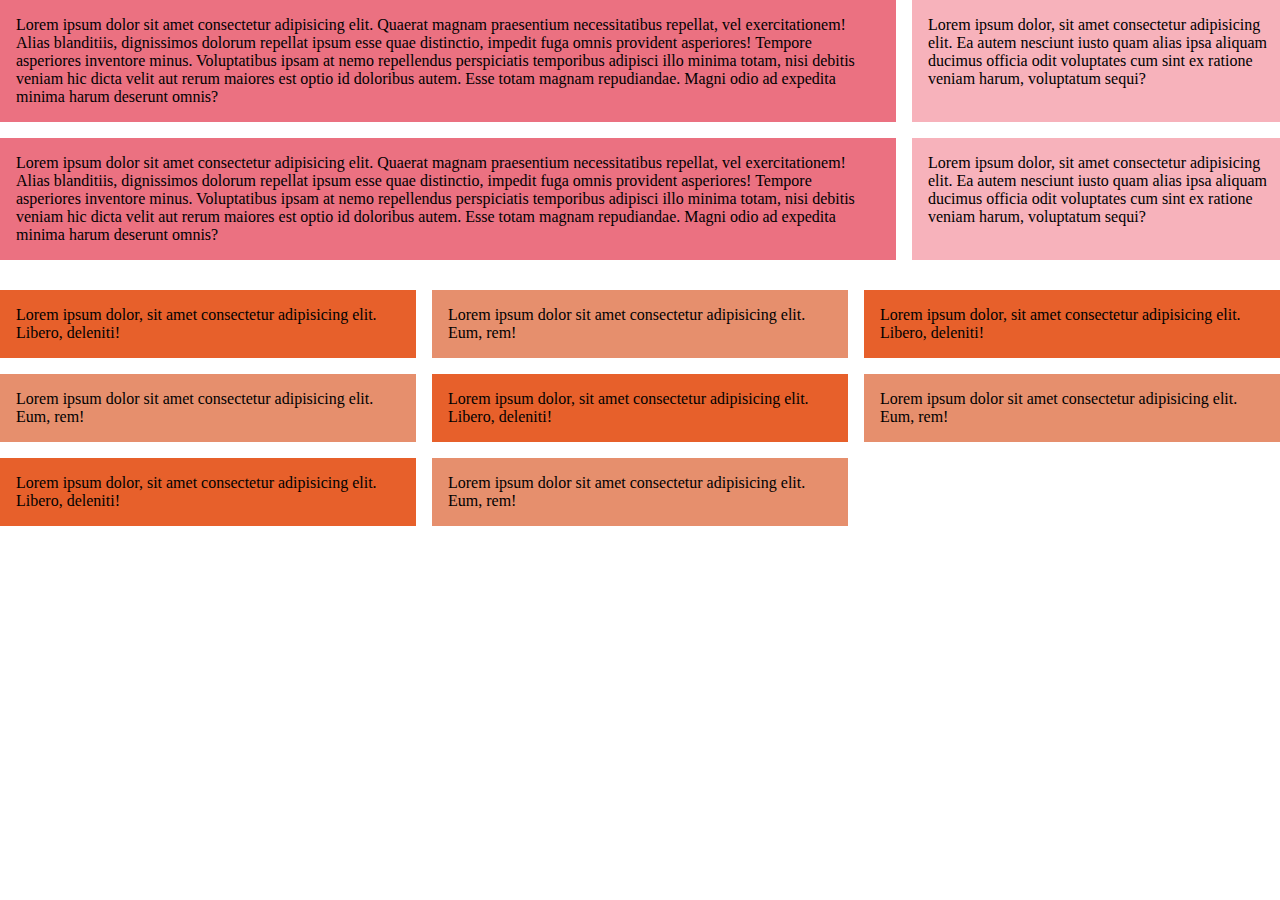
==== page3.html @ 40aa105b "создала 3ю страницу" ====
<!DOCTYPE html>
<html lang="en">
<head>
    <meta charset="UTF-8">
    <meta http-equiv="X-UA-Compatible" content="IE=edge">
    <meta name="viewport" content="width=device-width, initial-scale=1.0">
    <link rel="stylesheet" href="page3.css">
    <title>Grid3</title>
</head>
<body>
    <div class="wrapper">
        <div>
            Lorem ipsum dolor sit amet consectetur adipisicing elit.
             Quaerat magnam praesentium necessitatibus repellat,
              vel exercitationem! Alias blanditiis, dignissimos
               dolorum repellat ipsum esse quae distinctio, impedit 
               fuga omnis provident asperiores! Tempore asperiores 
               inventore minus. Voluptatibus ipsam at nemo repellendus
                perspiciatis temporibus adipisci illo minima totam,
                nisi debitis veniam hic dicta velit aut rerum maiores
                est optio id doloribus autem. Esse totam magnam
                repudiandae. Magni odio ad expedita minima harum 
                deserunt omnis?
        </div>

        <div class="light">
            Lorem ipsum dolor, sit amet consectetur adipisicing elit.
            Ea autem nesciunt iusto quam alias ipsa aliquam ducimus
            officia odit voluptates cum sint ex ratione veniam harum,
            voluptatum sequi?
        </div>

        <div>
            Lorem ipsum dolor sit amet consectetur adipisicing elit.
             Quaerat magnam praesentium necessitatibus repellat,
              vel exercitationem! Alias blanditiis, dignissimos
               dolorum repellat ipsum esse quae distinctio, impedit 
               fuga omnis provident asperiores! Tempore asperiores 
               inventore minus. Voluptatibus ipsam at nemo repellendus
                perspiciatis temporibus adipisci illo minima totam,
                nisi debitis veniam hic dicta velit aut rerum maiores
                est optio id doloribus autem. Esse totam magnam
                repudiandae. Magni odio ad expedita minima harum 
                deserunt omnis?
        </div>

        <div class="light">
            Lorem ipsum dolor, sit amet consectetur adipisicing elit.
            Ea autem nesciunt iusto quam alias ipsa aliquam ducimus
            officia odit voluptates cum sint ex ratione veniam harum,
            voluptatum sequi?
        </div>
    </div>

    <div class="container">
        <div >
            Lorem ipsum dolor, sit amet consectetur adipisicing elit. Libero, deleniti!
        </div>

        <div class="column1">
            Lorem ipsum dolor sit amet consectetur adipisicing elit. Eum, rem!
        </div>

        <div>
            Lorem ipsum dolor, sit amet consectetur adipisicing elit. Libero, deleniti!
        </div>

        <div class="column1">
            Lorem ipsum dolor sit amet consectetur adipisicing elit. Eum, rem!
        </div>

        <div >
            Lorem ipsum dolor, sit amet consectetur adipisicing elit. Libero, deleniti!
        </div>

        <div class="column1">
            Lorem ipsum dolor sit amet consectetur adipisicing elit. Eum, rem!
        </div>

        <div>
            Lorem ipsum dolor, sit amet consectetur adipisicing elit. Libero, deleniti!
        </div>

        <div class="column1">
            Lorem ipsum dolor sit amet consectetur adipisicing elit. Eum, rem!
        </div>
    </div>
</body>
</html>
---- page3.css ----
*{
    margin: 0;
    padding: 0;
}

.wrapper > div {
    padding: 1em;
    background-color: #eb7181;
}

.wrapper > div.light {
    padding: 1em;
    background-color: #f7b2bb;
}

.wrapper {
    display: grid;
    /* задаем значения сколько колонкам занимать места, 
    строки перестраиваются в колонки */
    /* 1блок 70%, 2 блок 30%, 3 блок 70%, 4 блок 30% */
    grid-template-columns: 70% 30%;
    /* grid-column-gap: 1em;
    grid-row-gap: 1em; */
    grid-gap: 1em;
    margin-bottom: 30px;
}


.container > div{
    padding: 1em;
    background-color: #e7602b;
    
   
}

.container > div.column1{
    padding: 1em;
    background-color: #e68f6d;
}

.container{
    display: grid;
    /* grid-template-columns: 1fr  2fr 1fr; */
    /* Одинаковая ширина блоков */
    grid-template-columns: repeat(3, 1fr);
    grid-gap: 1em;
}
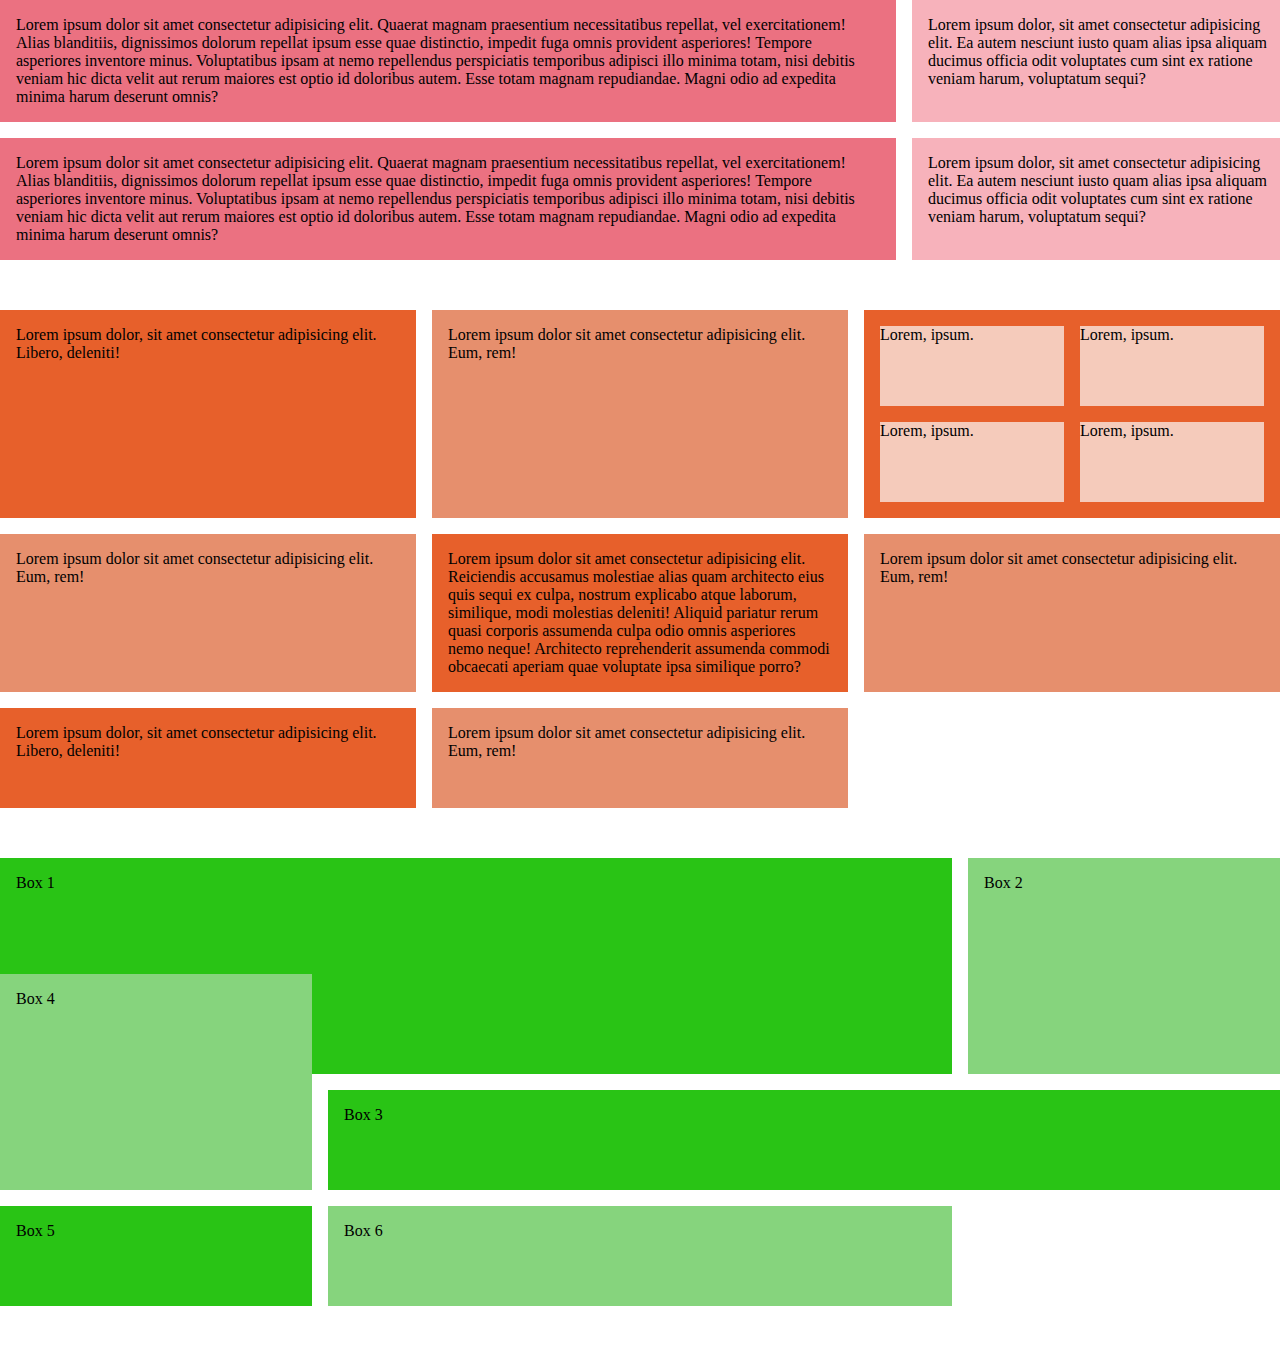
==== commit 5b88dd30: "доделала страницу 3" ====
--- a/page3.html
+++ b/page3.html
@@ -62,7 +62,12 @@
         </div>
 
         <div>
-            Lorem ipsum dolor, sit amet consectetur adipisicing elit. Libero, deleniti!
+           <div class="included">
+               <div>Lorem, ipsum.</div>
+               <div>Lorem, ipsum.</div>
+               <div>Lorem, ipsum.</div>
+               <div>Lorem, ipsum.</div>
+           </div>
         </div>
 
         <div class="column1">
@@ -70,7 +75,7 @@
         </div>
 
         <div >
-            Lorem ipsum dolor, sit amet consectetur adipisicing elit. Libero, deleniti!
+           Lorem ipsum dolor sit amet consectetur adipisicing elit. Reiciendis accusamus molestiae alias quam architecto eius quis sequi ex culpa, nostrum explicabo atque laborum, similique, modi molestias deleniti! Aliquid pariatur rerum quasi corporis assumenda culpa odio omnis asperiores nemo neque! Architecto reprehenderit assumenda commodi obcaecati aperiam quae voluptate ipsa similique porro?
         </div>
 
         <div class="column1">
@@ -85,5 +90,16 @@
             Lorem ipsum dolor sit amet consectetur adipisicing elit. Eum, rem!
         </div>
     </div>
+
+    <div class="wrapper1">
+        <!-- div.box.box1 -->
+        <div class="box box1">Box 1</div>
+        <div class="box box2 light">Box 2</div>
+        <div class="box box3">Box 3</div>
+        <div class="box box4 light">Box 4</div>
+        <div class="box box5">Box 5</div>
+        <div class="box box6 light">Box 6</div>
+
+    </div>
 </body>
 </html>--- a/page3.css
+++ b/page3.css
@@ -22,7 +22,7 @@
     /* grid-column-gap: 1em;
     grid-row-gap: 1em; */
     grid-gap: 1em;
-    margin-bottom: 30px;
+    margin-bottom: 50px;
 }
 
 
@@ -44,4 +44,77 @@
     /* Одинаковая ширина блоков */
     grid-template-columns: repeat(3, 1fr);
     grid-gap: 1em;
+    /* Указываем высоту для всех блоков */
+    /* grid-auto-rows: 150px; */
+    grid-auto-rows: minmax(100px, auto);
+    margin-bottom: 50px;
 }
+
+.included {
+    display: grid;
+    /* Указываем ширину блоков */
+    grid-template-columns: repeat(2, 1fr);
+    grid-gap: 1em;
+    /* высота */
+    grid-auto-rows: 80px;
+}
+
+/* Все дивы? которые есть в included */
+.included > div {
+    background-color: #f5cbbb;
+}
+
+.wrapper1 {
+    display: grid;
+    margin-bottom: 50px;
+    grid-template-columns: 1fr 2fr 1fr;
+    grid-auto-rows: minmax(100px, auto);
+    grid-gap: 1em;
+    /* Блоки растянуты на всю ширину по умолчанию */
+    justify-items: stretch;
+    /* выравнивание по вертикали */
+    align-items: stretch;
+}
+
+.wrapper1 > div{
+    padding: 1em;
+    background-color: #29c415;
+    
+   
+}
+
+.wrapper1 > div.light {
+    padding: 1em;
+    background-color: #86d47d;
+    
+}
+
+.box1 {
+    /* align-self: start;
+    justify-self: end; */
+    /* блок растянулся на 3 части экрана 75%*/
+    grid-column: 1/3;
+    /* растянуть блок на всю ширину экрана */
+    /* grid-column: 1/4; */
+    /* растянуть блок по высоте на 1ряд ниже */
+    grid-row: 1/3;
+}
+
+.box2 {
+    /* align-self: end; */
+    /* justify-self: end; */
+    grid-column: 3;
+    grid-row: 1/3;
+}
+
+.box3 {
+    /* align-self: center; */
+    /* justify-self: end; */
+    grid-column: 2/4;
+    grid-row: 3;
+}
+
+.box4 {
+    grid-column: 1;
+    grid-row: 2/4;
+}
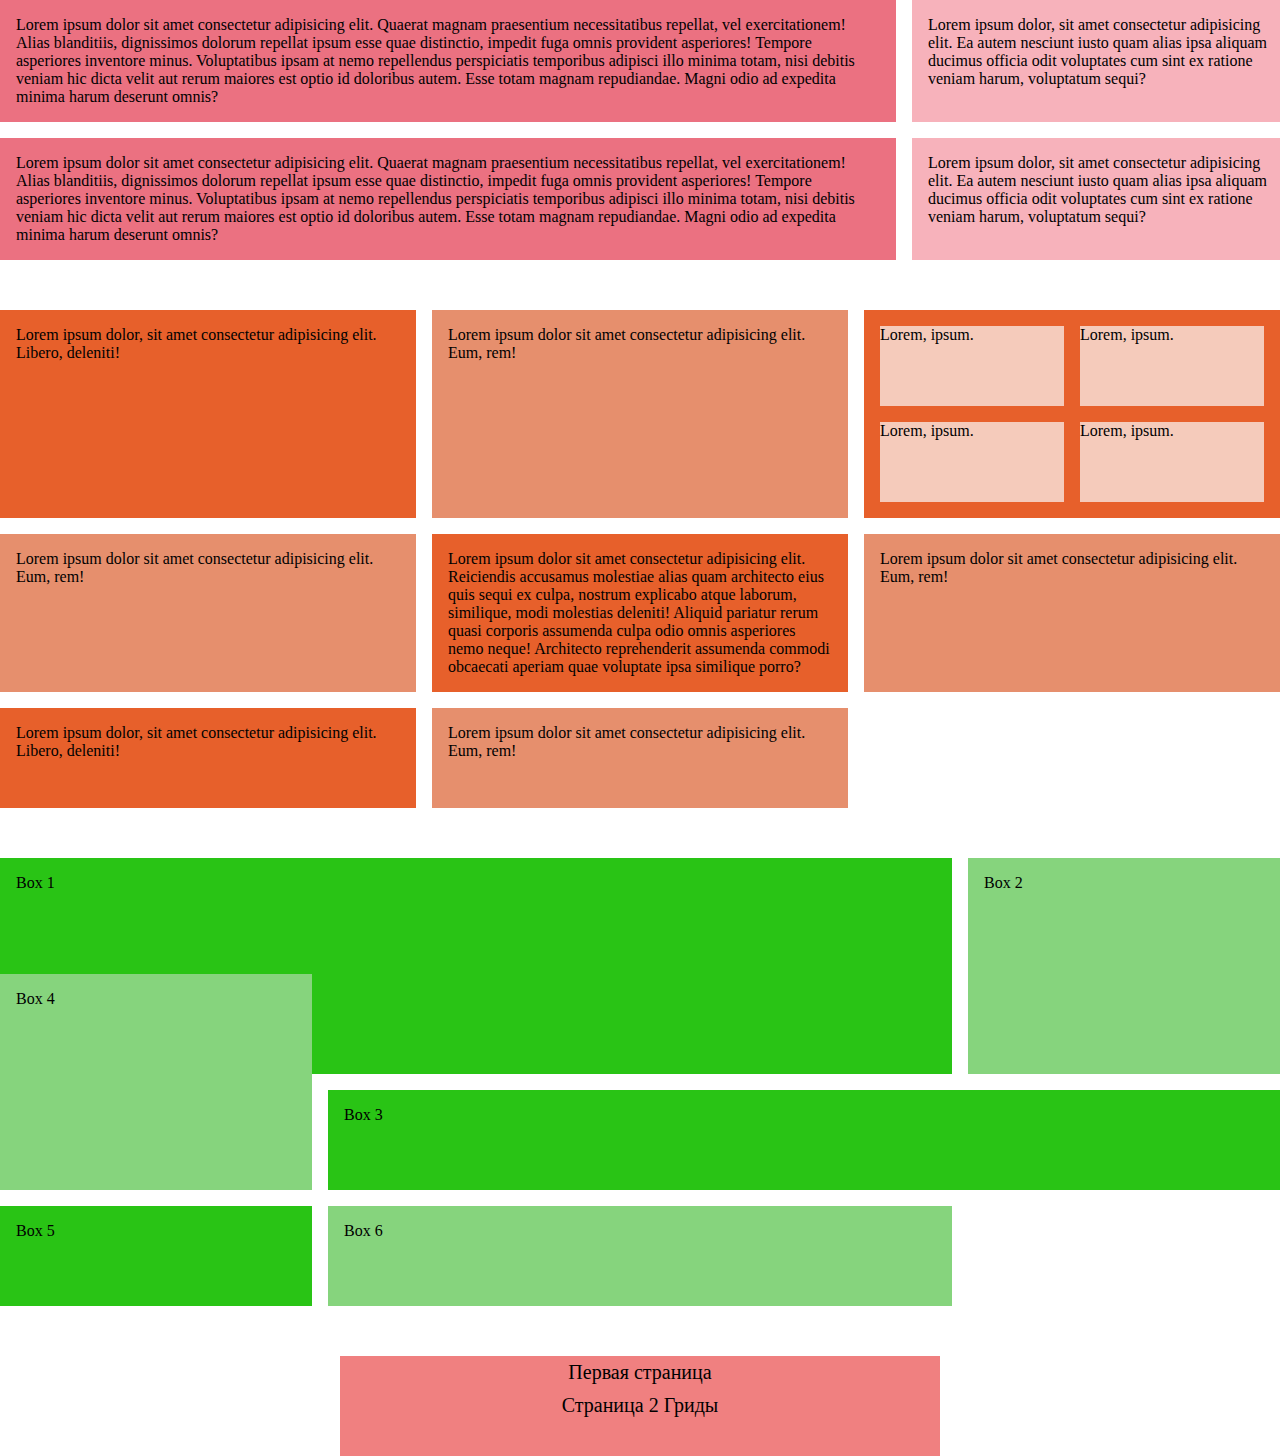
==== commit daaabad3: "начала 4ю страницу" ====
--- a/page3.html
+++ b/page3.html
@@ -101,5 +101,10 @@
         <div class="box box6 light">Box 6</div>
 
     </div>
+
+    <div class="link">
+        <a href="index.html" class="link1">Первая страница</a>
+        <a href="page2.html" class="link1">Страница 2 Гриды</a>
+    </div>
 </body>
 </html>--- a/page3.css
+++ b/page3.css
@@ -118,3 +118,28 @@
     grid-column: 1;
     grid-row: 2/4;
 }
+
+.link {
+    height: 100px;
+    width: 600px;
+    margin: 0 auto;
+    background-color: lightcoral;
+    text-align: center;
+    margin-top: 20px;
+    display: flex;
+    flex-direction: column;
+    
+}
+
+.link1 {
+    font-size: 20px;
+    text-decoration: none;
+    color: black;
+    padding: 5px;
+    
+}
+
+.link1 a:hover {
+    border-bottom: 1px solid black;
+}
+
